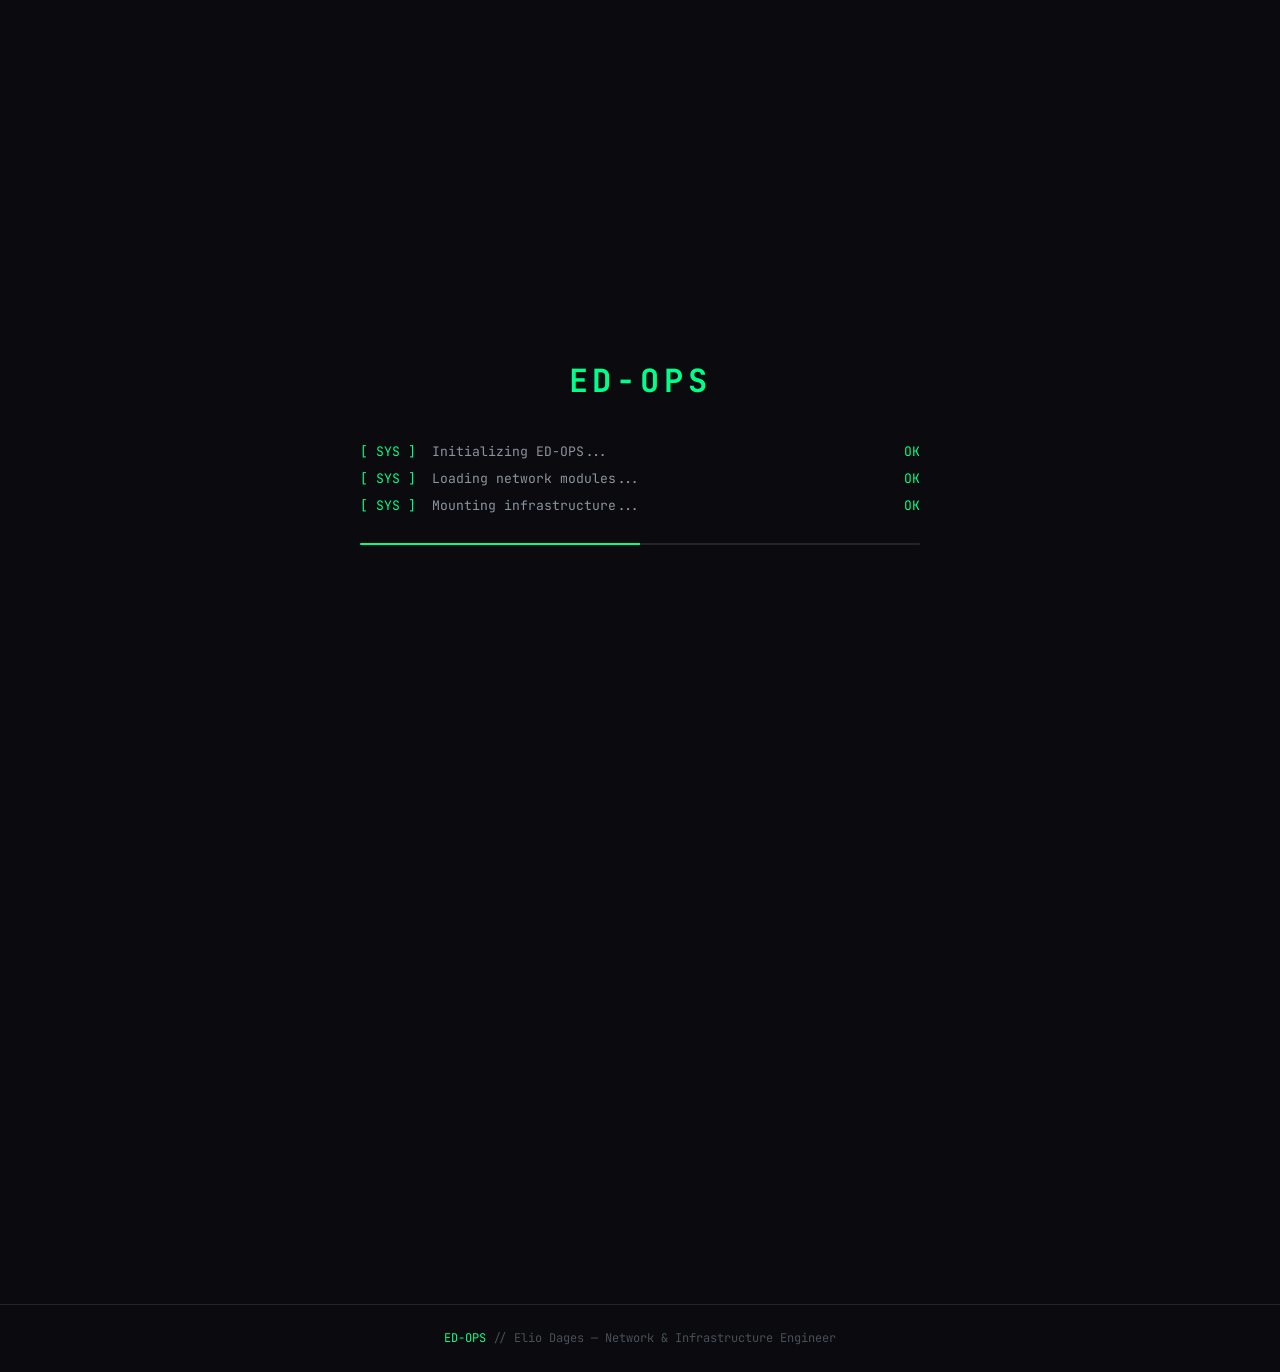
==== index.html @ 43611214 "Changes before error encountered Co-authored-by: EyodgS <190349735+EyodgS@users.noreply.github.com>" ====
<!DOCTYPE html>
<html lang="en">
<head>
  <meta charset="UTF-8" />
  <meta name="viewport" content="width=device-width, initial-scale=1.0" />
  <meta name="description" content="ED-OPS — Network &amp; Infrastructure Engineer portfolio. Elio Dages — enterprise networking, infrastructure automation, and secure environments." />
  <title>ED-OPS // Elio Dages — Network &amp; Infrastructure Engineer</title>
  <link rel="preconnect" href="https://fonts.googleapis.com" />
  <link rel="preconnect" href="https://fonts.gstatic.com" crossorigin />
  <link href="https://fonts.googleapis.com/css2?family=JetBrains+Mono:wght@400;600;700&family=Inter:wght@400;600&display=swap" rel="stylesheet" />
  <link rel="stylesheet" href="assets/css/main.css" />
  <style>
    /* ---- Boot overlay ---- */
    #boot-overlay .boot-progress-bar {
      width: min(560px, 90vw);
      height: 2px;
      background: var(--border);
      border-radius: 1px;
      margin-top: 1.5rem;
      overflow: hidden;
    }
    #boot-overlay .boot-progress-bar .bar-fill {
      height: 100%;
      background: var(--accent-green);
      width: 0%;
      transition: width 0.3s ease;
      box-shadow: var(--glow-green);
    }

    /* ---- Hero ---- */
    .hero {
      min-height: calc(100vh - 52px);
      display: flex;
      align-items: center;
      justify-content: center;
      position: relative;
      overflow: hidden;
    }

    .hero::before {
      content: '';
      position: absolute;
      inset: 0;
      background:
        radial-gradient(ellipse 60% 50% at 50% 40%, rgba(0, 255, 136, 0.04) 0%, transparent 70%),
        repeating-linear-gradient(0deg, transparent, transparent 39px, rgba(33,38,45,0.5) 39px, rgba(33,38,45,0.5) 40px),
        repeating-linear-gradient(90deg, transparent, transparent 39px, rgba(33,38,45,0.3) 39px, rgba(33,38,45,0.3) 40px);
      pointer-events: none;
    }

    .hero-inner {
      position: relative;
      z-index: 1;
      max-width: 800px;
      padding: 2rem 1.5rem;
      text-align: left;
    }

    .hero-eyebrow {
      display: flex;
      align-items: center;
      gap: 0.75rem;
      margin-bottom: 1.25rem;
      font-size: 0.78rem;
      text-transform: uppercase;
      letter-spacing: 0.15em;
      color: var(--text-dim);
    }

    .hero-eyebrow .status-indicator {
      display: flex;
      align-items: center;
      gap: 0.4rem;
      color: var(--accent-green);
    }

    .hero h1 {
      margin-bottom: 0.5rem;
    }

    .hero h1 .name {
      color: var(--text-primary);
    }

    .hero .role-line {
      font-size: clamp(1rem, 2.5vw, 1.4rem);
      color: var(--accent-cyan);
      margin-bottom: 2rem;
      font-weight: 600;
    }

    .hero-bio {
      font-size: 0.95rem;
      color: var(--text-secondary);
      line-height: 1.8;
      max-width: 640px;
      border-left: 2px solid var(--border-bright);
      padding-left: 1.25rem;
      margin-bottom: 2.5rem;
    }

    .hero-actions {
      display: flex;
      flex-wrap: wrap;
      gap: 0.75rem;
    }

    .btn {
      display: inline-flex;
      align-items: center;
      gap: 0.4rem;
      font-family: var(--font-mono);
      font-size: 0.8rem;
      padding: 0.6rem 1.2rem;
      border-radius: var(--radius);
      border: 1px solid var(--border-bright);
      color: var(--text-primary);
      background: var(--bg-card);
      cursor: pointer;
      transition: all var(--transition);
      text-transform: uppercase;
      letter-spacing: 0.06em;
      text-decoration: none;
    }

    .btn:hover {
      color: var(--accent-green);
      border-color: var(--accent-green);
      background: rgba(0, 255, 136, 0.05);
      box-shadow: var(--glow-green);
    }

    .btn-primary {
      color: var(--bg-primary);
      background: var(--accent-green);
      border-color: var(--accent-green);
      font-weight: 700;
    }

    .btn-primary:hover {
      background: #00e878;
      border-color: #00e878;
      color: var(--bg-primary);
      box-shadow: var(--glow-green);
    }

    /* ---- Info grid ---- */
    .info-grid {
      display: grid;
      grid-template-columns: repeat(auto-fit, minmax(240px, 1fr));
      gap: 1rem;
      padding: 3rem 0;
    }

    .info-card {
      background: var(--bg-card);
      border: 1px solid var(--border);
      border-radius: var(--radius);
      padding: 1.25rem 1.5rem;
      transition: border-color var(--transition);
    }

    .info-card:hover { border-color: var(--border-bright); }

    .info-card .ic-label {
      font-size: 0.7rem;
      text-transform: uppercase;
      letter-spacing: 0.12em;
      color: var(--text-dim);
      margin-bottom: 0.4rem;
    }

    .info-card .ic-value {
      font-size: 0.95rem;
      color: var(--text-primary);
    }

    .info-card .ic-value .accent { color: var(--accent-green); }
  </style>
</head>
<body>

<!-- Boot Overlay -->
<div id="boot-overlay" role="status" aria-live="polite" aria-label="System boot sequence">
  <div class="boot-logo">ED-OPS</div>
  <div class="boot-lines" id="boot-lines"></div>
  <div class="boot-progress-bar">
    <div class="bar-fill" id="boot-bar"></div>
  </div>
</div>

<!-- Navbar injected by navbar.js -->
<script src="components/navbar.js"></script>

<main class="page-content" id="main-content" aria-label="Main content" style="opacity:0;transition:opacity 0.6s ease;">

  <!-- Hero Section -->
  <section class="hero" aria-labelledby="hero-heading">
    <div class="hero-inner">
      <div class="hero-eyebrow">
        <span class="status-indicator">
          <span class="status-dot" aria-hidden="true"></span>
          Systems Operational
        </span>
        <span>//</span>
        <span>NOC Dashboard</span>
      </div>

      <h1 id="hero-heading">
        <span class="name">Elio Dages</span>
      </h1>
      <p class="role-line">Network &amp; Infrastructure Engineer</p>

      <p class="hero-bio">
        Network engineer specialized in infrastructure deployment, enterprise networking and automation.
        Focused on building resilient, observable and secure environments, bridging traditional system
        administration with modern DevOps practices.
        Operating personal lab environments to design, break and rebuild infrastructures continuously.
      </p>

      <nav class="hero-actions" aria-label="Quick navigation">
        <a href="terminal.html" class="btn btn-primary">$ terminal</a>
        <a href="lab.html" class="btn">Network Lab</a>
        <a href="expertise.html" class="btn">Expertise</a>
        <a href="projects.html" class="btn">Projects</a>
        <a href="ops.html" class="btn">NOC View</a>
      </nav>
    </div>
  </section>

  <!-- Info Grid -->
  <section class="section" aria-label="Profile summary">
    <div class="container">
      <div class="divider"></div>
      <div class="info-grid">
        <div class="info-card">
          <div class="ic-label">Focus</div>
          <div class="ic-value"><span class="accent">Enterprise Networking</span> &amp; Automation</div>
        </div>
        <div class="info-card">
          <div class="ic-label">Core Stack</div>
          <div class="ic-value">pfSense · AD DS · Ansible · Proxmox</div>
        </div>
        <div class="info-card">
          <div class="ic-label">Lab Status</div>
          <div class="ic-value"><span class="accent">●</span> Active — Continuous development</div>
        </div>
        <div class="info-card">
          <div class="ic-label">Approach</div>
          <div class="ic-value">Infrastructure-first · Automate everything</div>
        </div>
      </div>
    </div>
  </section>

</main>

<footer id="footer" role="contentinfo">
  <span>ED-OPS</span> // Elio Dages — Network &amp; Infrastructure Engineer
</footer>

<script>
  /* ---- Boot Sequence ---- */
  (function () {
    const LINES = [
      { text: 'Initializing ED-OPS...', status: 'OK' },
      { text: 'Loading network modules...', status: 'OK' },
      { text: 'Mounting infrastructure...', status: 'OK' },
      { text: 'Starting monitoring services...', status: 'OK' },
      { text: 'Verifying credentials...', status: 'OK' },
      { text: 'Access granted.', status: null, accent: true },
    ];

    const container = document.getElementById('boot-lines');
    const bar = document.getElementById('boot-bar');
    const overlay = document.getElementById('boot-overlay');
    const main = document.getElementById('main-content');

    let idx = 0;

    function showNext() {
      if (idx >= LINES.length) {
        // Finished — animate out
        bar.style.width = '100%';
        setTimeout(() => {
          overlay.classList.add('fade-out');
          main.style.opacity = '1';
          setTimeout(() => { overlay.style.display = 'none'; }, 550);
        }, 400);
        return;
      }

      const item = LINES[idx];
      const div = document.createElement('div');
      div.className = 'boot-line' + (item.accent ? ' accent-green' : '');

      let html = `<span class="prefix">[  SYS  ]</span> ${escapeHTML(item.text)}`;
      if (item.status) html += `<span class="ok"> ${item.status}</span>`;
      div.innerHTML = html;

      container.appendChild(div);
      // Trigger CSS transition
      requestAnimationFrame(() => { div.classList.add('visible'); });

      bar.style.width = ((idx + 1) / LINES.length * 100) + '%';
      idx++;
      setTimeout(showNext, 350 + Math.random() * 150);
    }

    function escapeHTML(str) {
      return str.replace(/&/g, '&amp;').replace(/</g, '&lt;').replace(/>/g, '&gt;');
    }

    setTimeout(showNext, 300);
  })();
</script>

</body>
</html>
---- assets/css/main.css ----
/* ============================================================
   ED-OPS // Network Operations Portfolio
   Main Stylesheet — Shared Design System
   ============================================================ */

/* ----- Custom Properties ----- */
:root {
  --bg-primary:      #0a0a0f;
  --bg-secondary:    #0d1117;
  --bg-card:         #0f1318;
  --bg-card-hover:   #161b22;
  --accent-green:    #00ff88;
  --accent-cyan:     #00b4d8;
  --accent-orange:   #ff6b35;
  --accent-red:      #ff4757;
  --accent-yellow:   #ffd32a;
  --text-primary:    #e6edf3;
  --text-secondary:  #8b949e;
  --text-dim:        #484f58;
  --border:          #21262d;
  --border-bright:   #30363d;
  --font-mono:       'JetBrains Mono', 'Fira Code', 'Courier New', monospace;
  --font-sans:       'Inter', system-ui, -apple-system, sans-serif;
  --radius:          6px;
  --transition:      0.2s ease;
  --glow-green:      0 0 8px rgba(0, 255, 136, 0.4);
  --glow-cyan:       0 0 8px rgba(0, 180, 216, 0.4);
}

/* ----- Reset & Base ----- */
*, *::before, *::after { box-sizing: border-box; margin: 0; padding: 0; }

html {
  font-size: 16px;
  scroll-behavior: smooth;
  -webkit-font-smoothing: antialiased;
}

body {
  font-family: var(--font-mono);
  background-color: var(--bg-primary);
  color: var(--text-primary);
  line-height: 1.6;
  min-height: 100vh;
  overflow-x: hidden;
}

a { color: var(--accent-cyan); text-decoration: none; transition: color var(--transition); }
a:hover { color: var(--accent-green); }

img { max-width: 100%; display: block; }

/* ----- Typography ----- */
h1, h2, h3, h4 {
  font-family: var(--font-mono);
  font-weight: 700;
  line-height: 1.2;
  letter-spacing: -0.02em;
}

h1 { font-size: clamp(1.8rem, 4vw, 3rem); }
h2 { font-size: clamp(1.4rem, 3vw, 2rem); }
h3 { font-size: clamp(1.1rem, 2vw, 1.4rem); }

.accent-green  { color: var(--accent-green); }
.accent-cyan   { color: var(--accent-cyan); }
.accent-orange { color: var(--accent-orange); }
.accent-red    { color: var(--accent-red); }
.text-dim      { color: var(--text-dim); }
.text-secondary { color: var(--text-secondary); }

/* ----- Utility ----- */
.container {
  max-width: 1100px;
  margin: 0 auto;
  padding: 0 1.5rem;
}

.sr-only {
  position: absolute; width: 1px; height: 1px;
  padding: 0; margin: -1px; overflow: hidden;
  clip: rect(0,0,0,0); white-space: nowrap; border: 0;
}

/* ----- Scrollbar ----- */
::-webkit-scrollbar              { width: 6px; height: 6px; }
::-webkit-scrollbar-track        { background: var(--bg-secondary); }
::-webkit-scrollbar-thumb        { background: var(--border-bright); border-radius: 3px; }
::-webkit-scrollbar-thumb:hover  { background: var(--accent-green); }

/* ----- Top Navigation Bar ----- */
#navbar {
  position: fixed;
  top: 0;
  left: 0;
  right: 0;
  z-index: 1000;
  background: rgba(10, 10, 15, 0.92);
  backdrop-filter: blur(8px);
  border-bottom: 1px solid var(--border);
  height: 52px;
  display: flex;
  align-items: center;
}

#navbar .nav-inner {
  display: flex;
  align-items: center;
  justify-content: space-between;
  width: 100%;
  padding: 0 1.5rem;
}

#navbar .nav-brand {
  font-family: var(--font-mono);
  font-weight: 700;
  font-size: 0.95rem;
  color: var(--accent-green);
  letter-spacing: 0.08em;
  text-transform: uppercase;
  text-decoration: none;
}

#navbar .nav-links {
  display: flex;
  list-style: none;
  gap: 0.25rem;
}

#navbar .nav-links a {
  font-size: 0.78rem;
  color: var(--text-secondary);
  padding: 0.35rem 0.7rem;
  border-radius: var(--radius);
  border: 1px solid transparent;
  transition: all var(--transition);
  text-transform: uppercase;
  letter-spacing: 0.06em;
}

#navbar .nav-links a:hover {
  color: var(--text-primary);
  border-color: var(--border-bright);
}

#navbar .nav-links a.active {
  color: var(--accent-green);
  border-color: var(--accent-green);
  box-shadow: var(--glow-green);
}

#navbar .nav-toggle {
  display: none;
  background: none;
  border: 1px solid var(--border-bright);
  color: var(--text-primary);
  cursor: pointer;
  padding: 0.4rem 0.6rem;
  border-radius: var(--radius);
  font-size: 1rem;
  line-height: 1;
}

/* Mobile nav */
@media (max-width: 700px) {
  #navbar .nav-toggle { display: block; }
  #navbar .nav-links {
    display: none;
    position: absolute;
    top: 52px;
    left: 0;
    right: 0;
    background: var(--bg-secondary);
    border-bottom: 1px solid var(--border);
    flex-direction: column;
    padding: 0.75rem;
    gap: 0.25rem;
  }
  #navbar .nav-links.open { display: flex; }
  #navbar .nav-links a { font-size: 0.85rem; }
}

/* ----- Page wrapper (offset for fixed navbar) ----- */
.page-content {
  padding-top: 52px;
}

/* ----- Boot Overlay ----- */
#boot-overlay {
  position: fixed;
  inset: 0;
  background: var(--bg-primary);
  z-index: 9999;
  display: flex;
  align-items: center;
  justify-content: center;
  flex-direction: column;
  font-family: var(--font-mono);
}

#boot-overlay .boot-logo {
  font-size: clamp(1.2rem, 4vw, 2rem);
  font-weight: 700;
  color: var(--accent-green);
  letter-spacing: 0.15em;
  margin-bottom: 2rem;
  text-align: center;
}

#boot-overlay .boot-lines {
  width: min(560px, 90vw);
  font-size: 0.82rem;
  color: var(--text-secondary);
}

#boot-overlay .boot-lines .boot-line {
  padding: 0.18rem 0;
  opacity: 0;
  transform: translateY(4px);
  transition: opacity 0.25s, transform 0.25s;
}

#boot-overlay .boot-lines .boot-line.visible {
  opacity: 1;
  transform: none;
}

#boot-overlay .boot-lines .boot-line .prefix { color: var(--accent-green); margin-right: 0.5rem; }
#boot-overlay .boot-lines .boot-line .ok     { color: var(--accent-green); margin-left: auto; float: right; }
#boot-overlay .boot-lines .boot-line .status-ok { color: var(--accent-green); }

#boot-overlay .boot-cursor {
  display: inline-block;
  width: 8px; height: 1.1em;
  background: var(--accent-green);
  vertical-align: text-bottom;
  animation: blink 1s step-end infinite;
}

#boot-overlay.fade-out {
  animation: overlayFade 0.5s ease forwards;
}

@keyframes blink {
  0%, 100% { opacity: 1; }
  50% { opacity: 0; }
}

@keyframes overlayFade {
  to { opacity: 0; pointer-events: none; }
}

/* ----- Section Headers ----- */
.section-header {
  margin-bottom: 2.5rem;
}

.section-header .section-tag {
  font-size: 0.72rem;
  text-transform: uppercase;
  letter-spacing: 0.15em;
  color: var(--accent-green);
  margin-bottom: 0.5rem;
}

.section-header h2 {
  color: var(--text-primary);
}

.section-header p {
  color: var(--text-secondary);
  max-width: 600px;
  margin-top: 0.5rem;
  font-size: 0.9rem;
}

/* ----- Card base ----- */
.card {
  background: var(--bg-card);
  border: 1px solid var(--border);
  border-radius: var(--radius);
  padding: 1.25rem 1.5rem;
  transition: border-color var(--transition), background var(--transition);
}

.card:hover {
  border-color: var(--border-bright);
  background: var(--bg-card-hover);
}

/* ----- Status dot ----- */
.status-dot {
  display: inline-block;
  width: 8px; height: 8px;
  border-radius: 50%;
  background: var(--accent-green);
  box-shadow: var(--glow-green);
  animation: pulse 2.5s ease-in-out infinite;
}

.status-dot.offline { background: var(--accent-red); box-shadow: 0 0 8px rgba(255,71,87,0.4); animation: none; }
.status-dot.warn    { background: var(--accent-yellow); box-shadow: 0 0 8px rgba(255,211,42,0.4); }

@keyframes pulse {
  0%, 100% { opacity: 1; transform: scale(1); }
  50% { opacity: 0.6; transform: scale(0.85); }
}

/* ----- Tag / Badge ----- */
.tag {
  display: inline-block;
  font-size: 0.7rem;
  padding: 0.2rem 0.5rem;
  border-radius: 3px;
  border: 1px solid var(--border-bright);
  color: var(--text-secondary);
  background: var(--bg-secondary);
  text-transform: uppercase;
  letter-spacing: 0.05em;
}

.tag.green  { border-color: var(--accent-green); color: var(--accent-green); background: rgba(0,255,136,0.06); }
.tag.cyan   { border-color: var(--accent-cyan);  color: var(--accent-cyan);  background: rgba(0,180,216,0.06); }
.tag.orange { border-color: var(--accent-orange);color: var(--accent-orange);background: rgba(255,107,53,0.06); }

/* ----- Divider ----- */
.divider {
  height: 1px;
  background: var(--border);
  margin: 2rem 0;
}

/* ----- Section spacing ----- */
.section {
  padding: 4rem 0;
}

/* ----- Footer ----- */
#footer {
  border-top: 1px solid var(--border);
  padding: 1.5rem;
  text-align: center;
  font-size: 0.75rem;
  color: var(--text-dim);
}

#footer span { color: var(--accent-green); }

/* ----- Responsive helpers ----- */
@media (max-width: 768px) {
  .section { padding: 2.5rem 0; }
}
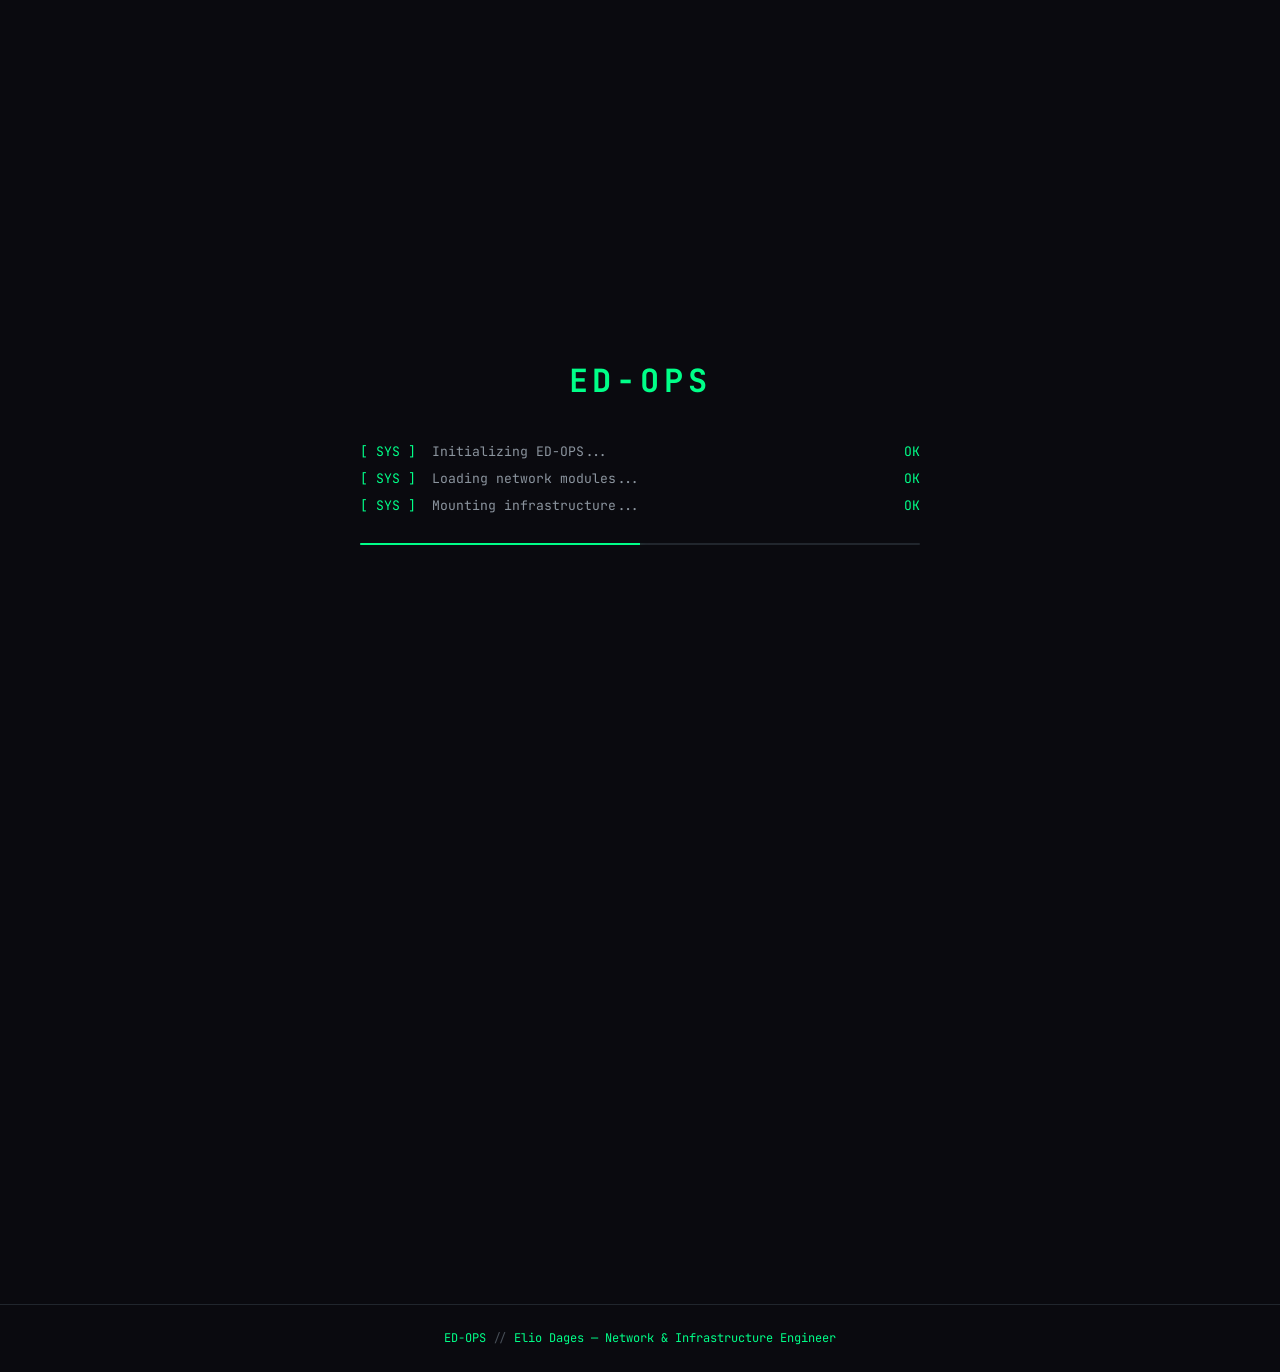
==== commit 8f868781: "fix: fix GitHub Pages nav paths, add EN/FR i18n with localStorage persistence Co-authored-by: EyodgS" ====
--- a/index.html
+++ b/index.html
@@ -9,6 +9,7 @@
   <link rel="preconnect" href="https://fonts.gstatic.com" crossorigin />
   <link href="https://fonts.googleapis.com/css2?family=JetBrains+Mono:wght@400;600;700&family=Inter:wght@400;600&display=swap" rel="stylesheet" />
   <link rel="stylesheet" href="assets/css/main.css" />
+  <script src="assets/js/i18n.js"></script>
   <style>
     /* ---- Boot overlay ---- */
     #boot-overlay .boot-progress-bar {
@@ -200,18 +201,18 @@
       <div class="hero-eyebrow">
         <span class="status-indicator">
           <span class="status-dot" aria-hidden="true"></span>
-          Systems Operational
+          <span data-i18n="hero.status">Systems Operational</span>
         </span>
         <span>//</span>
-        <span>NOC Dashboard</span>
+        <span data-i18n="hero.noc">NOC Dashboard</span>
       </div>
 
       <h1 id="hero-heading">
         <span class="name">Elio Dages</span>
       </h1>
-      <p class="role-line">Network &amp; Infrastructure Engineer</p>
-
-      <p class="hero-bio">
+      <p class="role-line" data-i18n="hero.role">Network &amp; Infrastructure Engineer</p>
+
+      <p class="hero-bio" data-i18n="hero.bio">
         Network engineer specialized in infrastructure deployment, enterprise networking and automation.
         Focused on building resilient, observable and secure environments, bridging traditional system
         administration with modern DevOps practices.
@@ -219,11 +220,11 @@
       </p>
 
       <nav class="hero-actions" aria-label="Quick navigation">
-        <a href="terminal.html" class="btn btn-primary">$ terminal</a>
-        <a href="lab.html" class="btn">Network Lab</a>
-        <a href="expertise.html" class="btn">Expertise</a>
-        <a href="projects.html" class="btn">Projects</a>
-        <a href="ops.html" class="btn">NOC View</a>
+        <a href="terminal.html" class="btn btn-primary" data-i18n="hero.btn_terminal">$ terminal</a>
+        <a href="lab.html" class="btn" data-i18n="hero.btn_lab">Network Lab</a>
+        <a href="expertise.html" class="btn" data-i18n="hero.btn_expertise">Expertise</a>
+        <a href="projects.html" class="btn" data-i18n="hero.btn_projects">Projects</a>
+        <a href="ops.html" class="btn" data-i18n="hero.btn_ops">NOC View</a>
       </nav>
     </div>
   </section>
@@ -234,20 +235,20 @@
       <div class="divider"></div>
       <div class="info-grid">
         <div class="info-card">
-          <div class="ic-label">Focus</div>
-          <div class="ic-value"><span class="accent">Enterprise Networking</span> &amp; Automation</div>
+          <div class="ic-label" data-i18n="info.focus_label">Focus</div>
+          <div class="ic-value"><span class="accent" data-i18n="info.focus_value">Enterprise Networking &amp; Automation</span></div>
         </div>
         <div class="info-card">
-          <div class="ic-label">Core Stack</div>
-          <div class="ic-value">pfSense · AD DS · Ansible · Proxmox</div>
+          <div class="ic-label" data-i18n="info.stack_label">Core Stack</div>
+          <div class="ic-value" data-i18n="info.stack_value">pfSense · AD DS · Ansible · Proxmox</div>
         </div>
         <div class="info-card">
-          <div class="ic-label">Lab Status</div>
-          <div class="ic-value"><span class="accent">●</span> Active — Continuous development</div>
+          <div class="ic-label" data-i18n="info.lab_label">Lab Status</div>
+          <div class="ic-value"><span class="accent">●</span> <span data-i18n="info.lab_value">Active — Continuous development</span></div>
         </div>
         <div class="info-card">
-          <div class="ic-label">Approach</div>
-          <div class="ic-value">Infrastructure-first · Automate everything</div>
+          <div class="ic-label" data-i18n="info.approach_label">Approach</div>
+          <div class="ic-value" data-i18n="info.approach_value">Infrastructure-first · Automate everything</div>
         </div>
       </div>
     </div>
@@ -256,51 +257,54 @@
 </main>
 
 <footer id="footer" role="contentinfo">
-  <span>ED-OPS</span> // Elio Dages — Network &amp; Infrastructure Engineer
+  <span>ED-OPS</span> // <span data-i18n="footer.text">Elio Dages — Network &amp; Infrastructure Engineer</span>
 </footer>
 
 <script>
   /* ---- Boot Sequence ---- */
   (function () {
-    const LINES = [
-      { text: 'Initializing ED-OPS...', status: 'OK' },
-      { text: 'Loading network modules...', status: 'OK' },
-      { text: 'Mounting infrastructure...', status: 'OK' },
-      { text: 'Starting monitoring services...', status: 'OK' },
-      { text: 'Verifying credentials...', status: 'OK' },
-      { text: 'Access granted.', status: null, accent: true },
+    var i18n = window.EDOpsI18n;
+    function tr(key, fallback) { return (i18n ? i18n.t(key) : fallback) || fallback; }
+
+    var LINES = [
+      { key: 'boot.line1', text: 'Initializing ED-OPS...',          status: 'OK' },
+      { key: 'boot.line2', text: 'Loading network modules...',       status: 'OK' },
+      { key: 'boot.line3', text: 'Mounting infrastructure...',       status: 'OK' },
+      { key: 'boot.line4', text: 'Starting monitoring services...',  status: 'OK' },
+      { key: 'boot.line5', text: 'Verifying credentials...',         status: 'OK' },
+      { key: 'boot.line6', text: 'Access granted.',                  status: null, accent: true },
     ];
 
-    const container = document.getElementById('boot-lines');
-    const bar = document.getElementById('boot-bar');
-    const overlay = document.getElementById('boot-overlay');
-    const main = document.getElementById('main-content');
-
-    let idx = 0;
+    var container = document.getElementById('boot-lines');
+    var bar       = document.getElementById('boot-bar');
+    var overlay   = document.getElementById('boot-overlay');
+    var main      = document.getElementById('main-content');
+
+    var idx = 0;
 
     function showNext() {
       if (idx >= LINES.length) {
         // Finished — animate out
         bar.style.width = '100%';
-        setTimeout(() => {
+        setTimeout(function () {
           overlay.classList.add('fade-out');
           main.style.opacity = '1';
-          setTimeout(() => { overlay.style.display = 'none'; }, 550);
+          setTimeout(function () { overlay.style.display = 'none'; }, 550);
         }, 400);
         return;
       }
 
-      const item = LINES[idx];
-      const div = document.createElement('div');
+      var item = LINES[idx];
+      var div = document.createElement('div');
       div.className = 'boot-line' + (item.accent ? ' accent-green' : '');
 
-      let html = `<span class="prefix">[  SYS  ]</span> ${escapeHTML(item.text)}`;
-      if (item.status) html += `<span class="ok"> ${item.status}</span>`;
+      var lineText = tr(item.key, item.text);
+      var html = '<span class="prefix">[  SYS  ]</span> ' + escapeHTML(lineText);
+      if (item.status) html += '<span class="ok"> ' + item.status + '</span>';
       div.innerHTML = html;
 
       container.appendChild(div);
-      // Trigger CSS transition
-      requestAnimationFrame(() => { div.classList.add('visible'); });
+      requestAnimationFrame(function () { div.classList.add('visible'); });
 
       bar.style.width = ((idx + 1) / LINES.length * 100) + '%';
       idx++;
--- a/assets/css/main.css
+++ b/assets/css/main.css
@@ -161,6 +161,27 @@
   line-height: 1;
 }
 
+/* Language toggle */
+#navbar .nav-lang-toggle {
+  font-family: var(--font-mono);
+  font-size: 0.72rem;
+  font-weight: 700;
+  color: var(--text-secondary);
+  background: none;
+  border: 1px solid var(--border-bright);
+  border-radius: var(--radius);
+  padding: 0.25rem 0.55rem;
+  cursor: pointer;
+  letter-spacing: 0.08em;
+  transition: all var(--transition);
+  flex-shrink: 0;
+}
+
+#navbar .nav-lang-toggle:hover {
+  color: var(--accent-cyan);
+  border-color: var(--accent-cyan);
+}
+
 /* Mobile nav */
 @media (max-width: 700px) {
   #navbar .nav-toggle { display: block; }
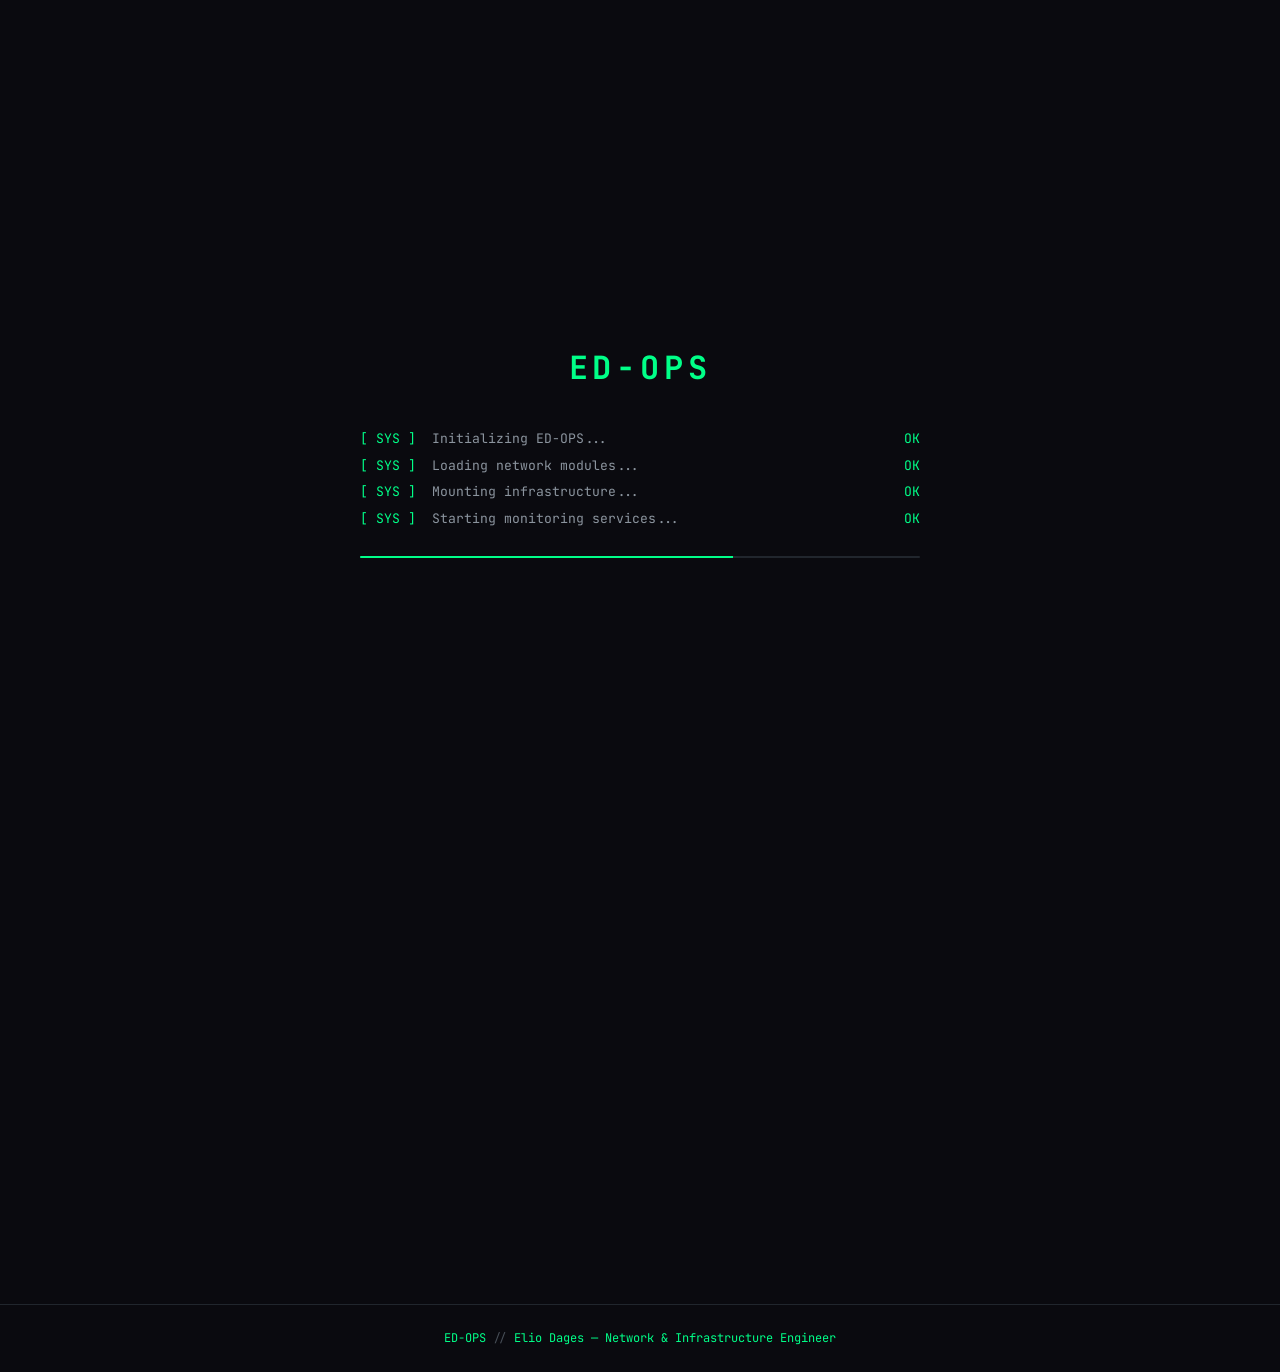
==== commit b19954e5: "feat: immersive effects engine — canvas réseau, HUD, toasts NOC, Easter egg PING Co-authored-by: Eyo" ====
--- a/index.html
+++ b/index.html
@@ -106,6 +106,59 @@
       gap: 0.75rem;
     }
 
+    .hero-connect {
+      display: flex;
+      flex-wrap: wrap;
+      gap: 0.5rem;
+      margin-top: 1rem;
+      padding-top: 1rem;
+      border-top: 1px solid var(--border);
+    }
+
+    .btn-social {
+      display: inline-flex;
+      align-items: center;
+      gap: 0.35rem;
+      font-family: var(--font-mono);
+      font-size: 0.75rem;
+      padding: 0.4rem 0.9rem;
+      border-radius: var(--radius);
+      border: 1px solid var(--accent-cyan);
+      color: var(--accent-cyan);
+      background: transparent;
+      cursor: pointer;
+      transition: all var(--transition);
+      text-transform: uppercase;
+      letter-spacing: 0.06em;
+      text-decoration: none;
+    }
+
+    .btn-social:hover {
+      background: rgba(0, 180, 216, 0.08);
+      box-shadow: var(--glow-cyan);
+      color: var(--accent-cyan);
+    }
+
+    .btn-social.btn-social-placeholder {
+      opacity: 0.5;
+      cursor: not-allowed;
+    }
+
+    .btn-social.btn-social-placeholder:hover {
+      background: transparent;
+      box-shadow: none;
+    }
+
+    .btn-social.btn-cv {
+      color: var(--accent-green);
+      border-color: var(--accent-green);
+    }
+
+    .btn-social.btn-cv:hover {
+      background: rgba(0, 255, 136, 0.06);
+      box-shadow: var(--glow-green);
+    }
+
     .btn {
       display: inline-flex;
       align-items: center;
@@ -205,10 +258,12 @@
         </span>
         <span>//</span>
         <span data-i18n="hero.noc">NOC Dashboard</span>
+        <span>//</span>
+        <span data-i18n="hero.location">France</span>
       </div>
 
       <h1 id="hero-heading">
-        <span class="name">Elio Dages</span>
+        <span class="name type-cursor">Elio Dages</span>
       </h1>
       <p class="role-line" data-i18n="hero.role">Network &amp; Infrastructure Engineer</p>
 
@@ -226,6 +281,14 @@
         <a href="projects.html" class="btn" data-i18n="hero.btn_projects">Projects</a>
         <a href="ops.html" class="btn" data-i18n="hero.btn_ops">NOC View</a>
       </nav>
+
+      <div class="hero-connect" aria-label="Contact and social links">
+        <a href="https://github.com/EyodgS" class="btn-social" target="_blank" rel="noopener noreferrer" data-i18n="hero.btn_github">↗ GitHub</a>
+        <!-- TODO: replace href with actual LinkedIn profile URL, e.g. https://linkedin.com/in/elio-dages -->
+        <a href="#" class="btn-social btn-social-placeholder" target="_blank" rel="noopener noreferrer" data-i18n="hero.btn_linkedin" title="LinkedIn — à compléter / add your LinkedIn URL">↗ LinkedIn</a>
+        <!-- TODO: add CV file at assets/cv-elio-dages.pdf -->
+        <a href="assets/cv-elio-dages.pdf" class="btn-social btn-cv btn-social-placeholder" download data-i18n="hero.btn_cv" title="CV — à compléter / add cv-elio-dages.pdf to assets/">↓ Download CV</a>
+      </div>
     </div>
   </section>
 
--- a/assets/css/main.css
+++ b/assets/css/main.css
@@ -34,6 +34,8 @@
   font-size: 16px;
   scroll-behavior: smooth;
   -webkit-font-smoothing: antialiased;
+  /* Fallback background when fx.js hasn't run yet */
+  background-color: var(--bg-primary);
 }
 
 body {
@@ -43,6 +45,11 @@
   line-height: 1.6;
   min-height: 100vh;
   overflow-x: hidden;
+}
+
+/* When fx.js is active: canvas provides the background */
+body.fx-ready {
+  background-color: transparent;
 }
 
 a { color: var(--accent-cyan); text-decoration: none; transition: color var(--transition); }
@@ -371,3 +378,307 @@
 @media (max-width: 768px) {
   .section { padding: 2.5rem 0; }
 }
+
+/* ============================================================
+   ED-OPS FX — Effects & Interactions
+   (populated by assets/js/fx.js + assets/js/system-hud.js)
+   ============================================================ */
+
+/* ---- Page content stacking above bg canvas ---- */
+.page-content { position: relative; z-index: 1; }
+#footer       { position: relative; z-index: 1; }
+
+/* ---- Page transitions ---- */
+#page-trans {
+  position: fixed;
+  inset: 0;
+  background: var(--bg-primary);
+  z-index: 9990;
+  pointer-events: none;
+  opacity: 0;
+  transition: opacity 0.24s ease;
+}
+#page-trans.pt-active { opacity: 1; }
+
+body.pt-fadein {
+  animation: ptFadeIn 0.45s ease forwards;
+}
+@keyframes ptFadeIn {
+  from { opacity: 0; transform: translateY(5px); }
+  to   { opacity: 1; transform: none; }
+}
+
+/* ---- Card glow proximity (CSS custom properties set by fx.js) ---- */
+.info-card,
+.domain-card,
+.phil-card,
+.timeline-item,
+.cert-card,
+.project-card,
+.veille-section,
+.tool-group,
+.noc-widget {
+  background-image: radial-gradient(
+    circle at var(--mx, 50%) var(--my, 50%),
+    rgba(0, 255, 136, var(--glow-a, 0)) 0%,
+    transparent 56%
+  );
+}
+
+/* ---- System HUD ---- */
+#sys-hud {
+  display: flex;
+  align-items: center;
+  gap: 0.5rem;
+  margin-right: 0.35rem;
+  flex-shrink: 0;
+}
+
+.hud-chips {
+  display: flex;
+  align-items: center;
+  gap: 0.22rem;
+}
+
+.hud-chip {
+  font-family: var(--font-mono);
+  font-size: 0.57rem;
+  font-weight: 700;
+  letter-spacing: 0.1em;
+  padding: 0.12rem 0.38rem;
+  border-radius: 3px;
+  text-transform: uppercase;
+  border: 1px solid;
+  user-select: none;
+  line-height: 1.5;
+}
+
+.hud-online {
+  color: var(--accent-green);
+  border-color: rgba(0, 255, 136, 0.4);
+  background: rgba(0, 255, 136, 0.06);
+  display: flex;
+  align-items: center;
+  gap: 0.25rem;
+}
+
+.hud-dot {
+  display: inline-block;
+  width: 5px;
+  height: 5px;
+  border-radius: 50%;
+  background: var(--accent-green);
+  box-shadow: 0 0 5px rgba(0, 255, 136, 0.7);
+  animation: pulse 2s ease-in-out infinite;
+  flex-shrink: 0;
+}
+
+.hud-stable {
+  color: var(--accent-cyan);
+  border-color: rgba(0, 180, 216, 0.35);
+  background: rgba(0, 180, 216, 0.05);
+}
+
+.hud-secure {
+  color: var(--text-dim);
+  border-color: var(--border);
+  background: transparent;
+}
+
+.hud-uptime {
+  font-family: var(--font-mono);
+  font-size: 0.58rem;
+  color: var(--text-dim);
+  letter-spacing: 0.05em;
+  white-space: nowrap;
+}
+
+.hud-activity {
+  display: flex;
+  align-items: flex-end;
+  gap: 2px;
+  height: 12px;
+}
+
+.hud-activity span {
+  display: inline-block;
+  width: 3px;
+  background: var(--accent-green);
+  border-radius: 1px;
+  animation: actBar 1.4s ease-in-out infinite;
+  transform-origin: bottom;
+}
+
+.hud-activity span:nth-child(1) { animation-delay: 0s;     height: 4px; }
+.hud-activity span:nth-child(2) { animation-delay: 0.18s;  height: 8px; }
+.hud-activity span:nth-child(3) { animation-delay: 0.36s;  height: 5px; }
+
+@keyframes actBar {
+  0%, 100% { opacity: 0.3; transform: scaleY(0.45); }
+  50%       { opacity: 1;   transform: scaleY(1);    }
+}
+
+/* Hide verbose chips on medium screens */
+@media (max-width: 920px) {
+  .hud-chips .hud-stable,
+  .hud-chips .hud-secure { display: none; }
+  .hud-uptime             { display: none; }
+}
+
+/* Hide entire HUD on mobile (navbar already packed) */
+@media (max-width: 700px) { #sys-hud { display: none; } }
+
+/* ---- Toast notifications ---- */
+#toast-container {
+  position: fixed;
+  bottom: 1.25rem;
+  right: 1.25rem;
+  z-index: 8000;
+  display: flex;
+  flex-direction: column;
+  gap: 0.4rem;
+  pointer-events: none;
+  width: min(295px, calc(100vw - 1.5rem));
+}
+
+.sys-toast {
+  background: var(--bg-card);
+  border: 1px solid var(--border-bright);
+  border-left: 3px solid var(--border-bright);
+  border-radius: var(--radius);
+  padding: 0.52rem 0.75rem;
+  font-size: 0.7rem;
+  font-family: var(--font-mono);
+  color: var(--text-secondary);
+  display: flex;
+  align-items: flex-start;
+  gap: 0.45rem;
+  transform: translateX(110%);
+  opacity: 0;
+  transition:
+    transform 0.3s cubic-bezier(0.23, 1, 0.32, 1),
+    opacity   0.3s ease;
+  pointer-events: none;
+}
+
+.sys-toast.visible        { transform: translateX(0); opacity: 1; }
+.sys-toast-info           { border-left-color: var(--accent-green); }
+.sys-toast-warn           { border-left-color: var(--accent-orange); }
+.sys-toast-error          { border-left-color: var(--accent-red); }
+
+.toast-icon               { flex-shrink: 0; color: var(--accent-green); font-size: 0.78rem; }
+.sys-toast-warn  .toast-icon { color: var(--accent-orange); }
+.sys-toast-error .toast-icon { color: var(--accent-red); }
+.toast-msg                { line-height: 1.55; }
+
+/* ---- PING Easter egg modal ---- */
+#ping-egg {
+  position: fixed;
+  inset: 0;
+  background: rgba(0, 0, 0, 0.65);
+  z-index: 9800;
+  display: flex;
+  align-items: center;
+  justify-content: center;
+  opacity: 0;
+  transition: opacity 0.22s ease;
+  backdrop-filter: blur(3px);
+}
+
+#ping-egg.visible { opacity: 1; }
+
+.egg-window {
+  background: var(--bg-secondary);
+  border: 1px solid var(--border-bright);
+  border-radius: var(--radius);
+  width: min(500px, 92vw);
+  font-family: var(--font-mono);
+  box-shadow:
+    0 20px 60px rgba(0, 0, 0, 0.7),
+    0 0 0 1px var(--border),
+    var(--glow-green);
+}
+
+.egg-title {
+  display: flex;
+  align-items: center;
+  gap: 0.45rem;
+  padding: 0.5rem 0.9rem;
+  border-bottom: 1px solid var(--border);
+  font-size: 0.68rem;
+  color: var(--text-dim);
+  text-transform: uppercase;
+  letter-spacing: 0.07em;
+}
+
+.egg-icon  { color: var(--accent-green); }
+
+.egg-close {
+  margin-left: auto;
+  background: none;
+  border: none;
+  color: var(--text-dim);
+  cursor: pointer;
+  font-size: 0.85rem;
+  padding: 0.1rem 0.35rem;
+  border-radius: 3px;
+  transition: color var(--transition), background var(--transition);
+}
+.egg-close:hover { color: var(--accent-red); background: rgba(255, 71, 87, 0.1); }
+
+.egg-body {
+  padding: 0.7rem 0.9rem;
+  min-height: 140px;
+  max-height: 240px;
+  overflow-y: auto;
+  font-size: 0.77rem;
+  line-height: 1.75;
+}
+
+.egg-line  { color: var(--text-secondary); }
+.egg-ok    { color: var(--accent-green); }
+.egg-dim   { color: var(--text-dim); }
+.egg-stat  { color: var(--accent-cyan); margin-top: 0.4rem; display: block; }
+
+.egg-footer {
+  padding: 0.35rem 0.9rem;
+  border-top: 1px solid var(--border);
+  font-size: 0.6rem;
+  color: var(--text-dim);
+  letter-spacing: 0.05em;
+}
+
+.egg-footer kbd {
+  background: var(--bg-card);
+  border: 1px solid var(--border-bright);
+  border-radius: 3px;
+  padding: 0.05rem 0.3rem;
+  font-family: var(--font-mono);
+  font-size: 0.6rem;
+}
+
+/* ---- Typing cursor (decorative) ---- */
+.type-cursor::after {
+  content: '\25AE';
+  color: var(--accent-green);
+  animation: blink 1s step-end infinite;
+  margin-left: 2px;
+  font-size: 0.85em;
+}
+
+/* ---- Scan-line overlay (subtle, index hero only) ---- */
+.hero::after {
+  content: '';
+  position: absolute;
+  inset: 0;
+  background: repeating-linear-gradient(
+    0deg,
+    transparent,
+    transparent 2px,
+    rgba(0, 0, 0, 0.03) 2px,
+    rgba(0, 0, 0, 0.03) 4px
+  );
+  pointer-events: none;
+  z-index: 0;
+}
+
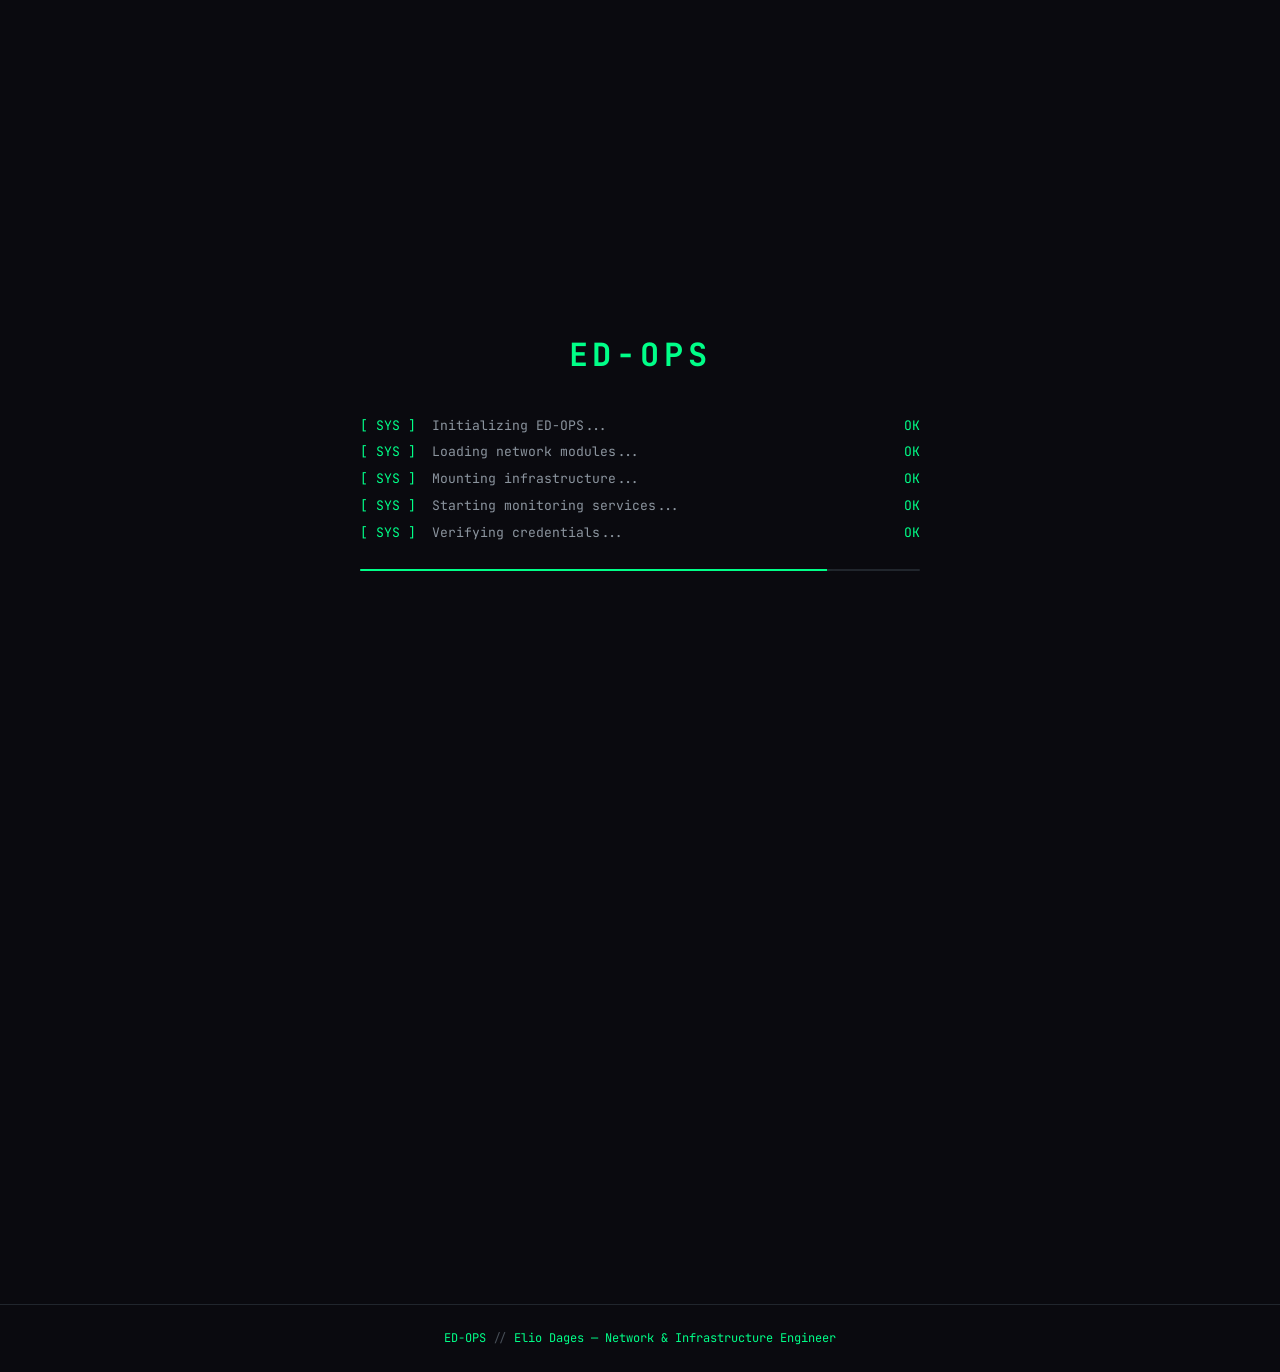
==== commit 0c5246e5: "Update index.html" ====
--- a/index.html
+++ b/index.html
@@ -10,6 +10,7 @@
   <link href="https://fonts.googleapis.com/css2?family=JetBrains+Mono:wght@400;600;700&family=Inter:wght@400;600&display=swap" rel="stylesheet" />
   <link rel="stylesheet" href="assets/css/main.css" />
   <script src="assets/js/i18n.js"></script>
+  <link rel="icon" type="image/png" href="assets/images/icone.png">
   <style>
     /* ---- Boot overlay ---- */
     #boot-overlay .boot-progress-bar {
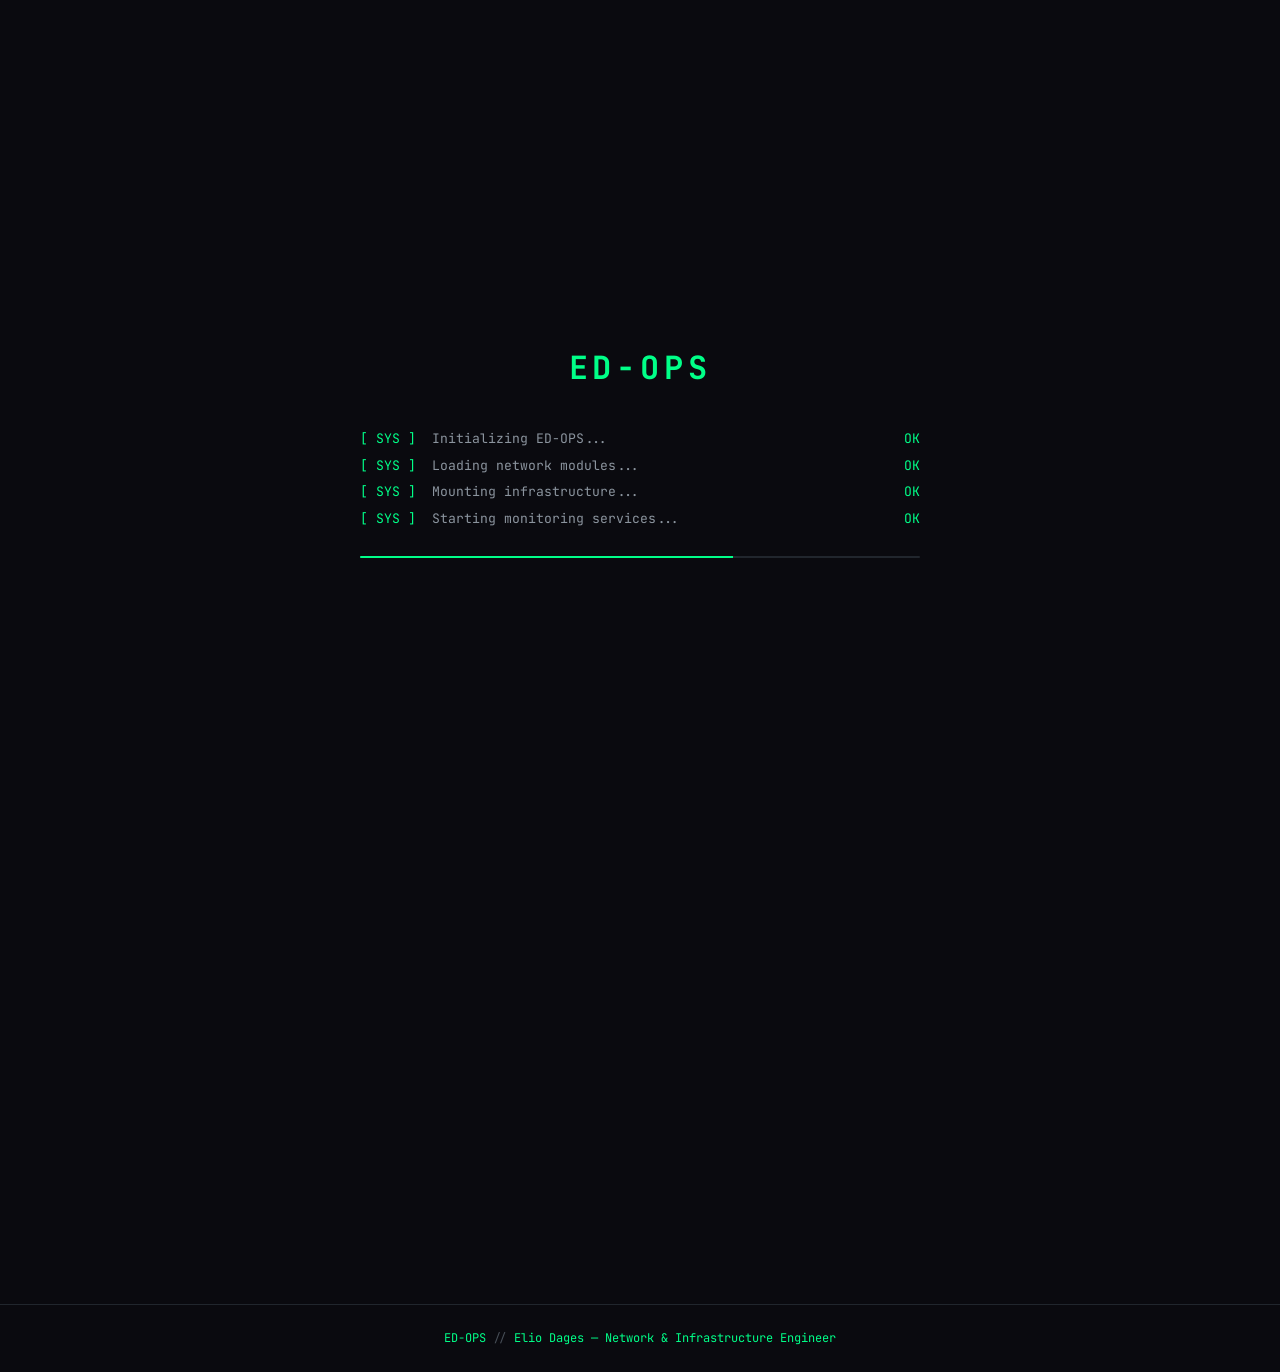
==== commit c97e3d2a: "Update LinkedIn URL in hero-connect section Updated LinkedIn link to point to the actual profile URL" ====
--- a/index.html
+++ b/index.html
@@ -286,7 +286,7 @@
       <div class="hero-connect" aria-label="Contact and social links">
         <a href="https://github.com/EyodgS" class="btn-social" target="_blank" rel="noopener noreferrer" data-i18n="hero.btn_github">↗ GitHub</a>
         <!-- TODO: replace href with actual LinkedIn profile URL, e.g. https://linkedin.com/in/elio-dages -->
-        <a href="#" class="btn-social btn-social-placeholder" target="_blank" rel="noopener noreferrer" data-i18n="hero.btn_linkedin" title="LinkedIn — à compléter / add your LinkedIn URL">↗ LinkedIn</a>
+        <a href="linkedin.com/in/elio-dages-118a1a345" class="btn-social btn-social-placeholder" target="_blank" rel="noopener noreferrer" data-i18n="hero.btn_linkedin" title="LinkedIn — à compléter / add your LinkedIn URL">↗ LinkedIn</a>
         <!-- TODO: add CV file at assets/cv-elio-dages.pdf -->
         <a href="assets/cv-elio-dages.pdf" class="btn-social btn-cv btn-social-placeholder" download data-i18n="hero.btn_cv" title="CV — à compléter / add cv-elio-dages.pdf to assets/">↓ Download CV</a>
       </div>
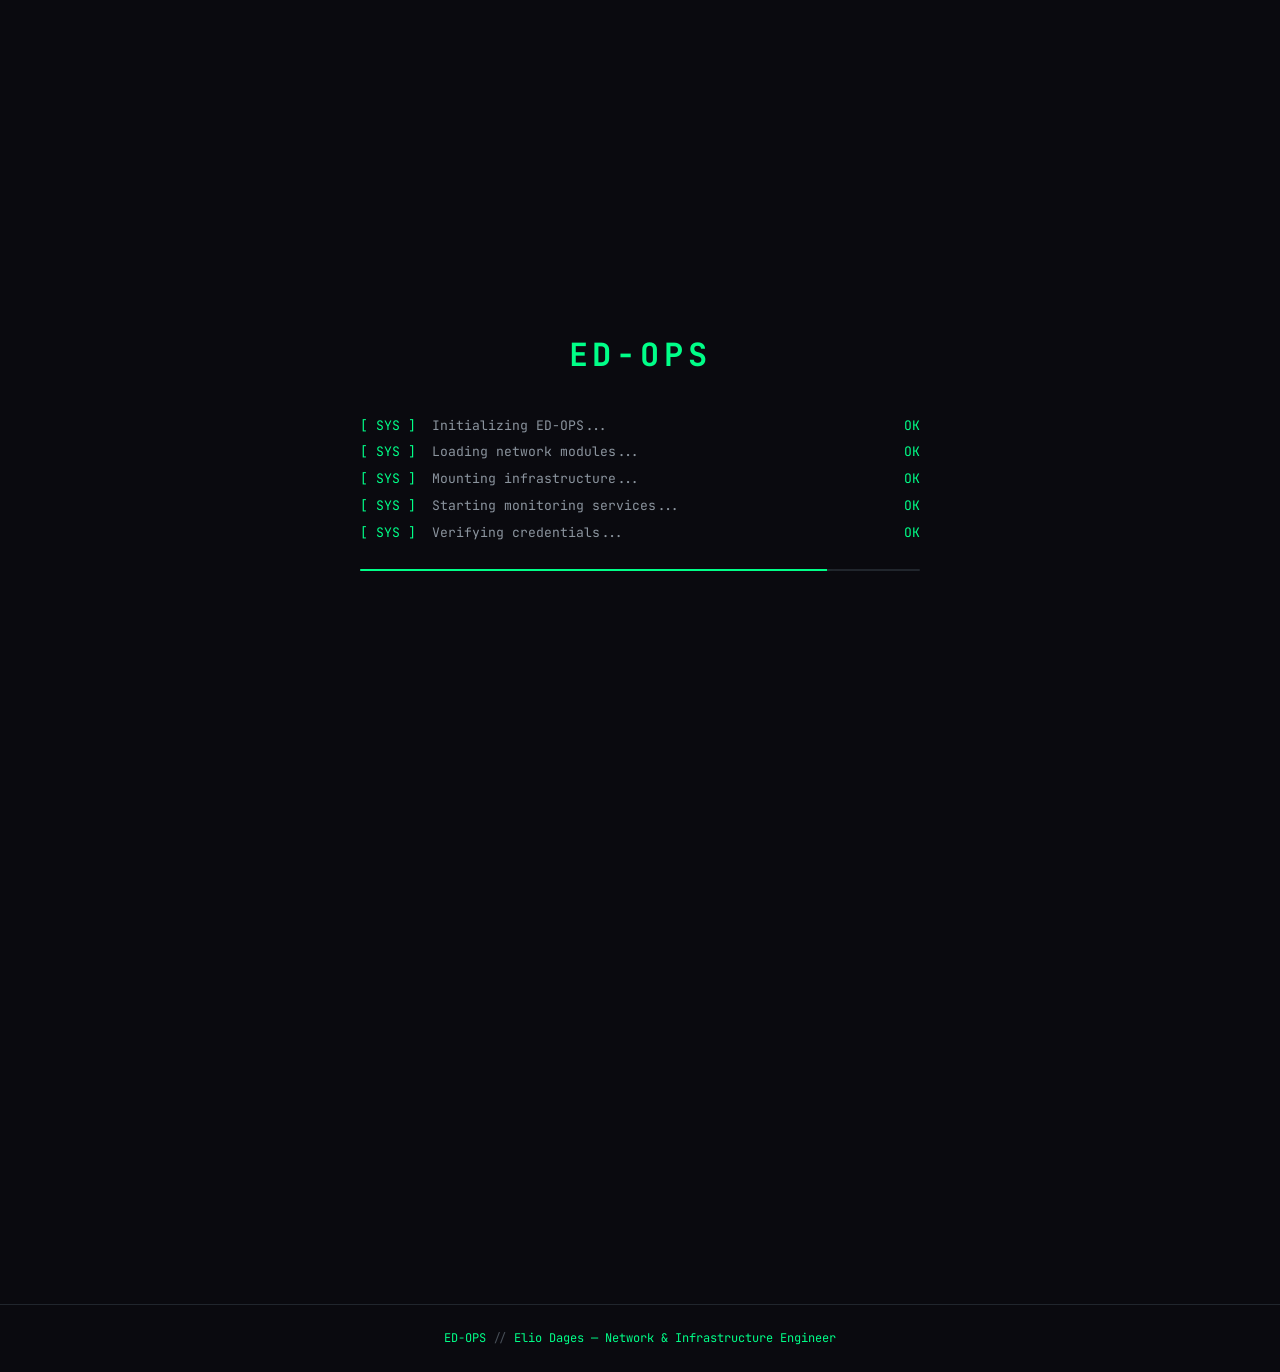
==== commit a29760aa: "Fix LinkedIn URL in index.html" ====
--- a/index.html
+++ b/index.html
@@ -286,7 +286,7 @@
       <div class="hero-connect" aria-label="Contact and social links">
         <a href="https://github.com/EyodgS" class="btn-social" target="_blank" rel="noopener noreferrer" data-i18n="hero.btn_github">↗ GitHub</a>
         <!-- TODO: replace href with actual LinkedIn profile URL, e.g. https://linkedin.com/in/elio-dages -->
-        <a href="linkedin.com/in/elio-dages-118a1a345" class="btn-social btn-social-placeholder" target="_blank" rel="noopener noreferrer" data-i18n="hero.btn_linkedin" title="LinkedIn — à compléter / add your LinkedIn URL">↗ LinkedIn</a>
+        <a href="https://linkedin.com/in/elio-dages-118a1a345" class="btn-social btn-social-placeholder" target="_blank" rel="noopener noreferrer" data-i18n="hero.btn_linkedin" title="LinkedIn — à compléter / add your LinkedIn URL">↗ LinkedIn</a>
         <!-- TODO: add CV file at assets/cv-elio-dages.pdf -->
         <a href="assets/cv-elio-dages.pdf" class="btn-social btn-cv btn-social-placeholder" download data-i18n="hero.btn_cv" title="CV — à compléter / add cv-elio-dages.pdf to assets/">↓ Download CV</a>
       </div>
